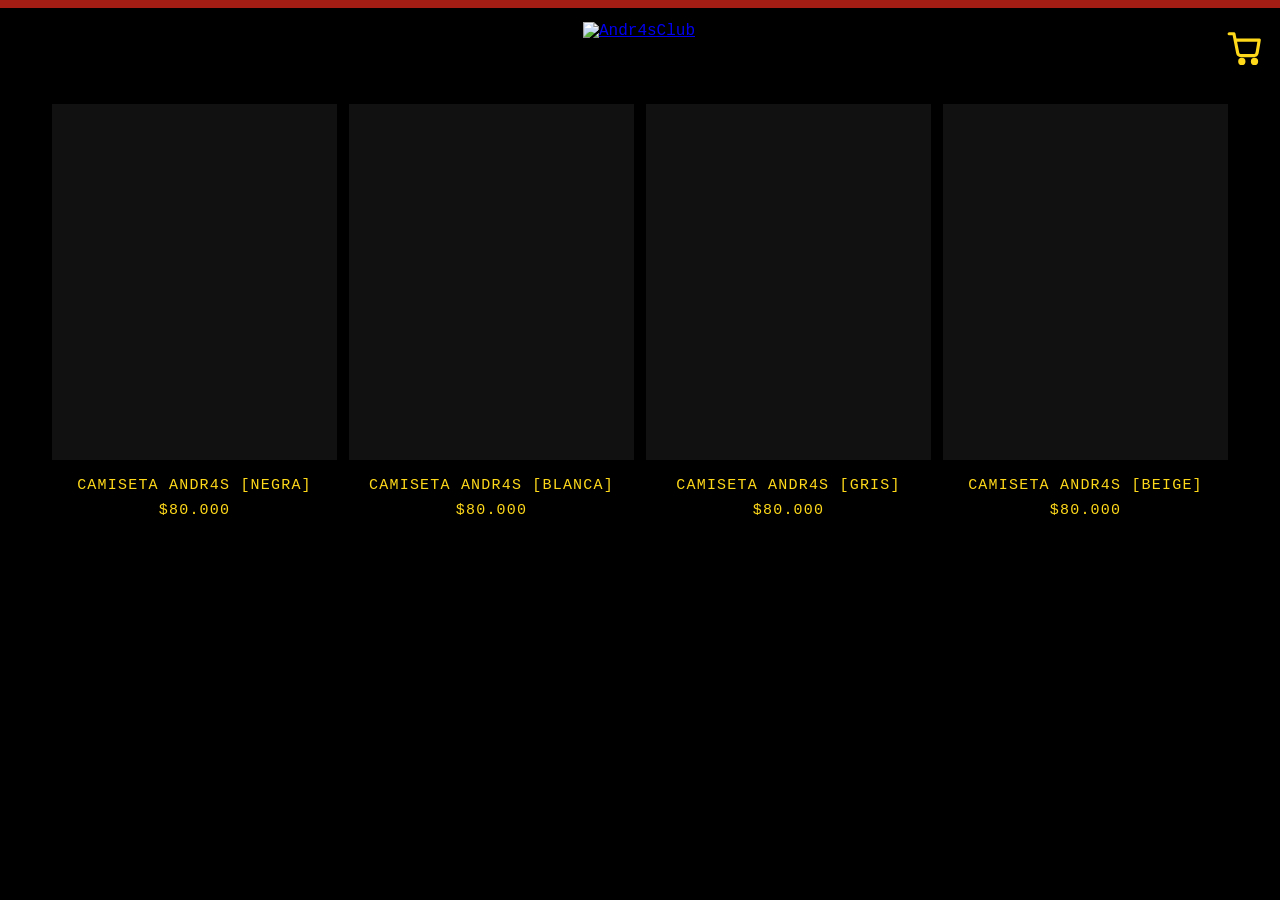
==== nuevo.html @ a96d04e5 "Add nuevo.html file" ====
<!DOCTYPE html>
<html lang="es">
<head>
  <meta charset="UTF-8">
  <meta name="viewport" content="width=device-width, initial-scale=1, viewport-fit=cover">
  <title>Andr4sClub</title>
  <style>
    :root {
      --negro: #000;
      --blanco: #fff;
      --amarillo: #ffd91a;
      --rojo: #a31d14;
      --gris: #111;
      --fuente: "Courier New", Courier, monospace;
    }

    * { box-sizing: border-box; margin: 0; padding: 0; }

    html, body {
      background: var(--negro);
      color: var(--amarillo);
      font-family: var(--fuente);
    }

    /* Barra roja de arriba */
    .barra {
      height: 8px;
      background: var(--rojo);
    }

    /* Header: menú, logo, carrito */
    .header {
      position: sticky;
      top: 0;
      z-index: 10;
      display: flex;
      align-items: center;
      justify-content: space-between;
      padding: 14px 16px;
      background: var(--negro);
    }

    .menu {
      display: flex;
      flex-direction: column;
      gap: 6px;
      width: 36px;
      background: none;
      border: 0;
      cursor: pointer;
    }
    .menu span {
      display: block;
      height: 5px;
      border-radius: 3px;
      background: var(--amarillo);
    }

    .logo img {
      display: block;
      height: 52px;
      width: auto;
    }

    .carrito {
      background: none;
      border: 0;
      cursor: pointer;
      color: var(--amarillo);
    }
    .carrito svg { width: 38px; height: 38px; display: block; }

    /* Cuadrícula de productos */
    .grid {
      display: grid;
      grid-template-columns: repeat(2, 1fr);
      gap: 28px 12px;
      padding: 16px 12px 48px;
    }

    .producto {
      text-align: center;
      text-decoration: none;
      color: inherit;
    }

    .foto {
      aspect-ratio: 4 / 5;
      background: var(--gris);
      overflow: hidden;
    }
    .foto img {
      display: block;
      width: 100%;
      height: 100%;
      object-fit: contain;
    }

    .nombre {
      margin-top: 14px;
      font-size: 15px;
      line-height: 1.6;
      letter-spacing: 0.08em;
      text-transform: uppercase;
    }
    .precio {
      margin-top: 4px;
      font-size: 15px;
      letter-spacing: 0.08em;
    }

    .producto:focus-visible,
    .menu:focus-visible,
    .carrito:focus-visible {
      outline: 2px solid var(--blanco);
      outline-offset: 4px;
    }

    @media (min-width: 700px) {
      .grid {
        grid-template-columns: repeat(4, 1fr);
        max-width: 1200px;
        margin: 0 auto;
      }
    }
  </style>
</head>
<body>

  <div class="barra"></div>

  <header class="header">
    <button class="menu" aria-label="Abrir menú">
      <span></span><span></span><span></span>
    </button>

    <a class="logo" href="./">
      <!-- CAMBIA logo.png por el nombre real de tu logo en GitHub -->
      <img src="logo.png" alt="Andr4sClub">
    </a>

    <button class="carrito" aria-label="Ver carrito">
      <svg viewBox="0 0 24 24" fill="none" stroke="currentColor" stroke-width="2" stroke-linecap="round" stroke-linejoin="round">
        <path d="M2 3h3l2.4 12.2a2 2 0 0 0 2 1.6h8.2a2 2 0 0 0 2-1.5L21 7H6"/>
        <circle cx="10" cy="20.5" r="1.3" fill="currentColor"/>
        <circle cx="18" cy="20.5" r="1.3" fill="currentColor"/>
      </svg>
    </button>
  </header>

  <main class="grid">

    <!-- Producto de prueba. En el paso 2 estos se llenan solos desde products.json -->
    <a class="producto" href="#">
      <div class="foto"><img src="images/producto1.jpg" alt="" onerror="this.style.display='none'"></div>
      <p class="nombre">Camiseta Andr4s [Negra]</p>
      <p class="precio">$80.000</p>
    </a>

    <a class="producto" href="#">
      <div class="foto"><img src="images/producto2.jpg" alt="" onerror="this.style.display='none'"></div>
      <p class="nombre">Camiseta Andr4s [Blanca]</p>
      <p class="precio">$80.000</p>
    </a>

    <a class="producto" href="#">
      <div class="foto"><img src="images/producto3.jpg" alt="" onerror="this.style.display='none'"></div>
      <p class="nombre">Camiseta Andr4s [Gris]</p>
      <p class="precio">$80.000</p>
    </a>

    <a class="producto" href="#">
      <div class="foto"><img src="images/producto4.jpg" alt="" onerror="this.style.display='none'"></div>
      <p class="nombre">Camiseta Andr4s [Beige]</p>
      <p class="precio">$80.000</p>
    </a>

  </main>

</body>
</html>
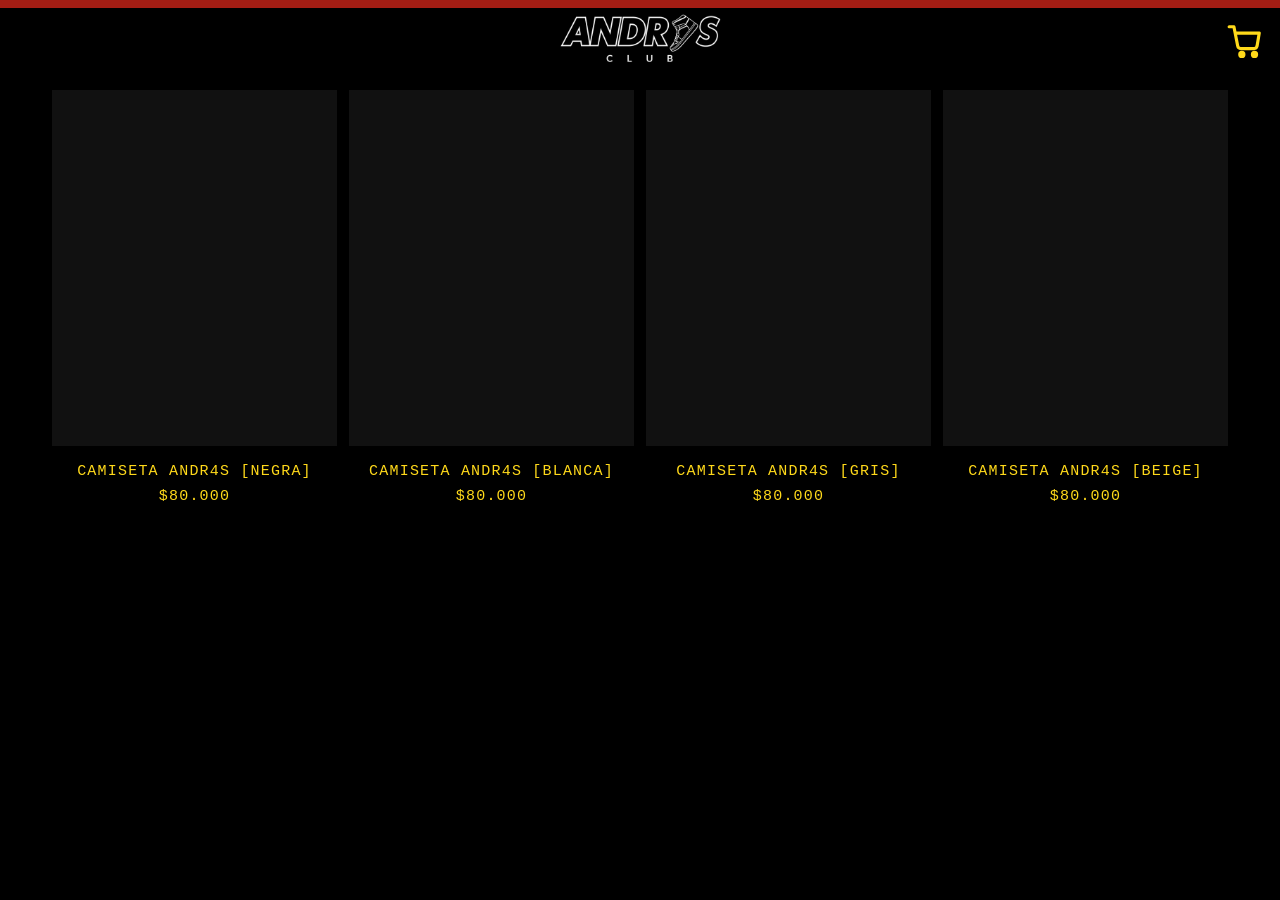
==== commit 9fbbe32b: "Update nuevo.html" ====
--- a/nuevo.html
+++ b/nuevo.html
@@ -56,10 +56,16 @@
       background: var(--amarillo);
     }
 
+    .logo {
+      position: absolute;
+      left: 50%;
+      transform: translateX(-50%);
+    }
     .logo img {
       display: block;
-      height: 52px;
-      width: auto;
+      width: 190px;
+      height: 66px;
+      object-fit: cover;
     }
 
     .carrito {
@@ -135,8 +141,7 @@
     </button>
 
     <a class="logo" href="./">
-      <!-- CAMBIA logo.png por el nombre real de tu logo en GitHub -->
-      <img src="logo.png" alt="Andr4sClub">
+      <img src="logo.jpeg" alt="Andr4sClub">
     </a>
 
     <button class="carrito" aria-label="Ver carrito">
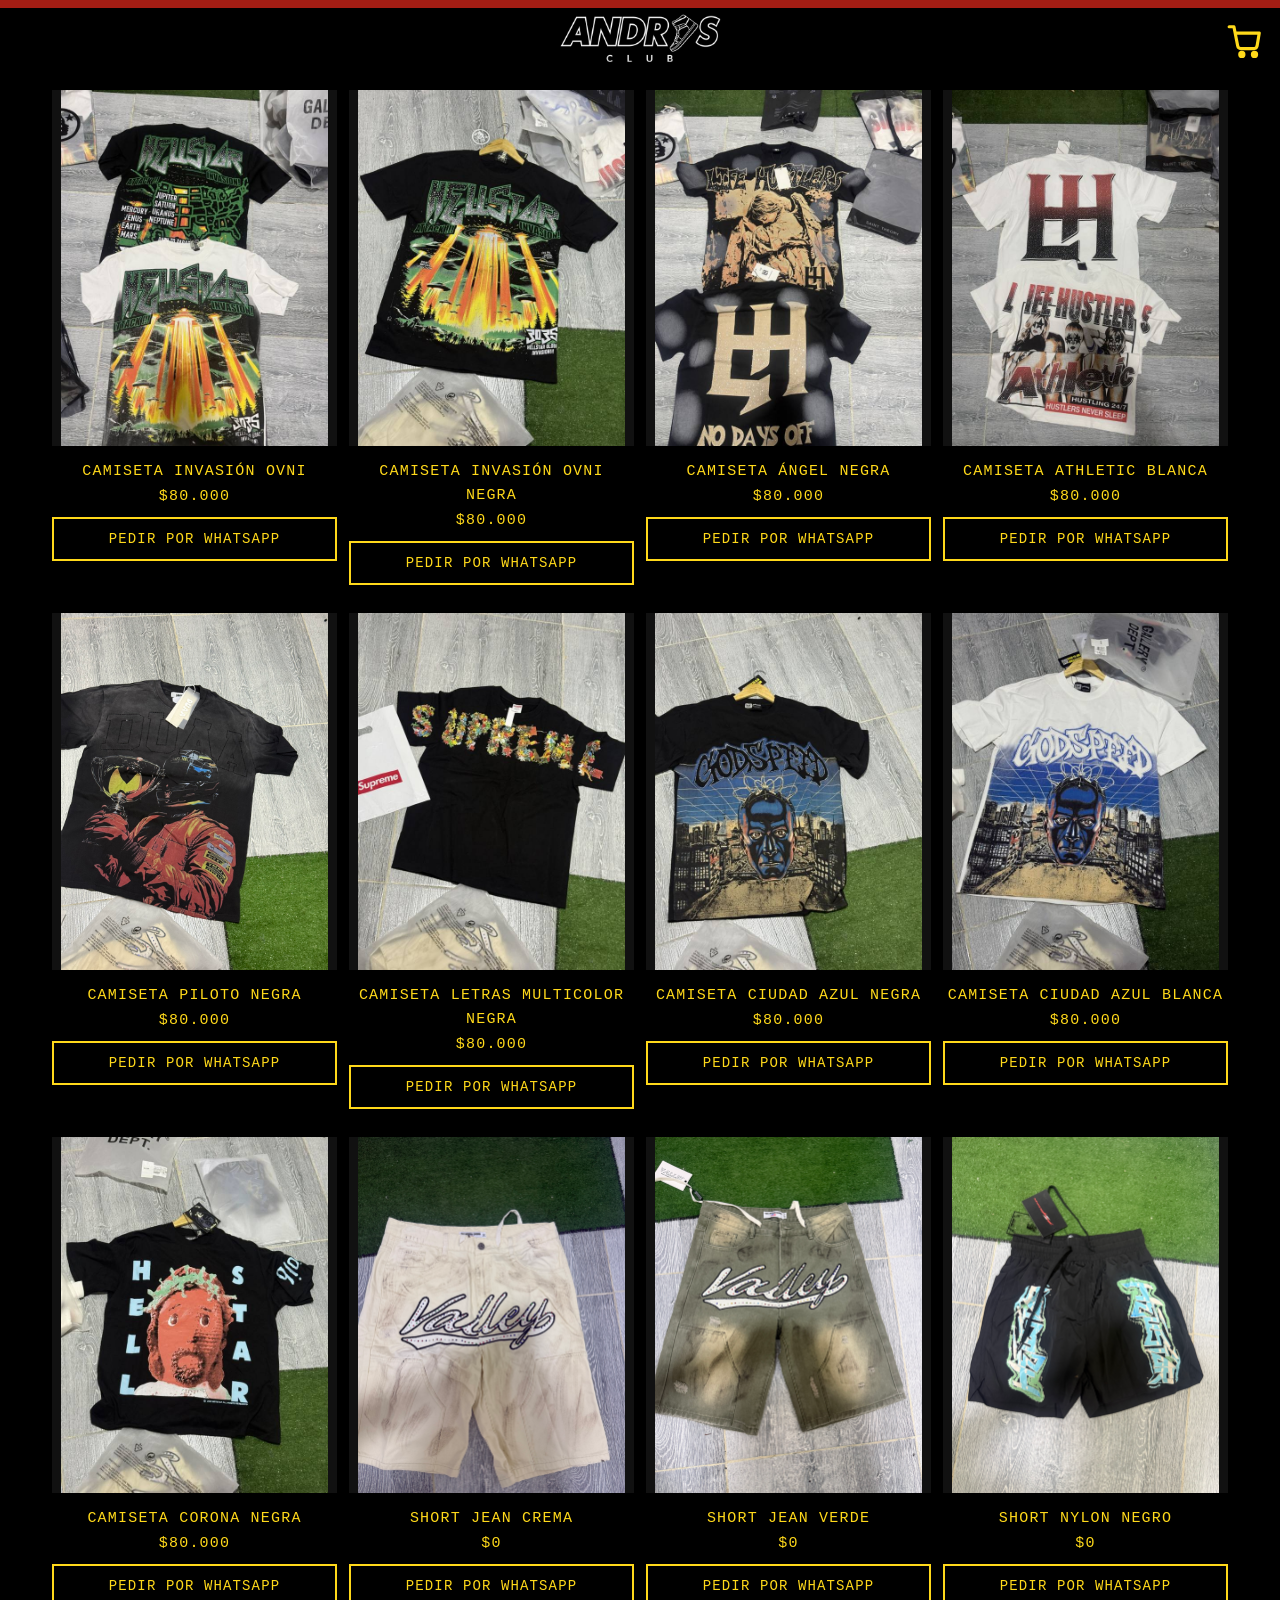
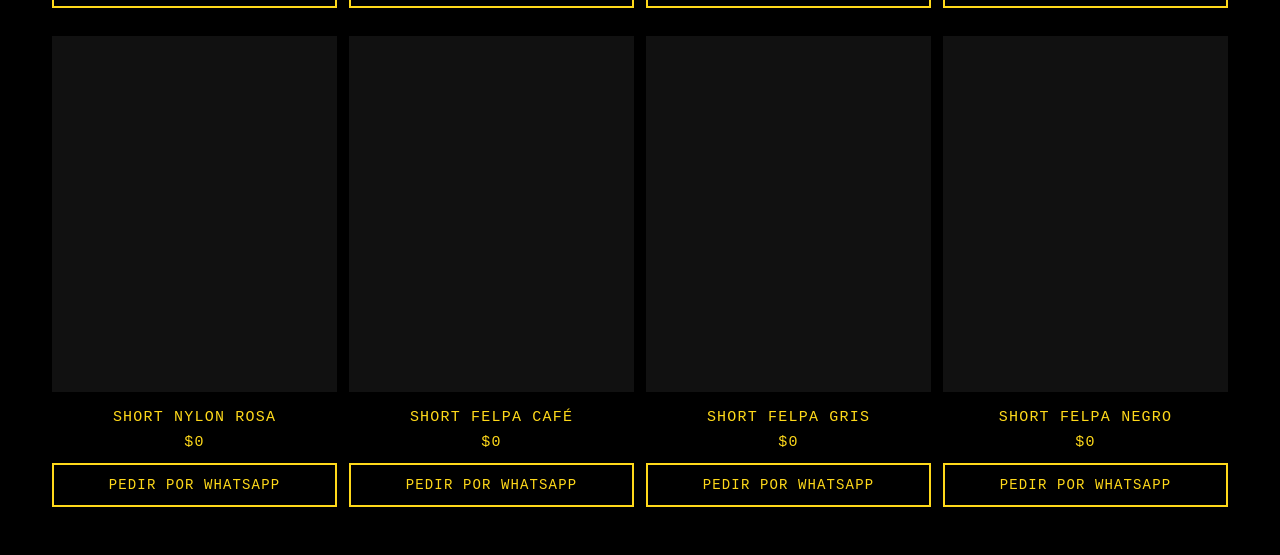
==== commit e0fdbb43: "Update nuevo.html" ====
--- a/nuevo.html
+++ b/nuevo.html
@@ -115,6 +115,25 @@
       letter-spacing: 0.08em;
     }
 
+    .pedir {
+      display: block;
+      width: 100%;
+      margin-top: 12px;
+      padding: 12px 8px;
+      background: none;
+      border: 2px solid var(--amarillo);
+      color: var(--amarillo);
+      font-family: var(--fuente);
+      font-size: 14px;
+      letter-spacing: 0.08em;
+      text-align: center;
+      text-decoration: none;
+      text-transform: uppercase;
+    }
+    .pedir:active { background: var(--amarillo); color: var(--negro); }
+    .pedir:focus-visible { outline: 2px solid var(--blanco); outline-offset: 3px; }
+    .vacio { grid-column: 1 / -1; text-align: center; padding: 40px 0; }
+
     .producto:focus-visible,
     .menu:focus-visible,
     .carrito:focus-visible {
@@ -153,34 +172,62 @@
     </button>
   </header>
 
-  <main class="grid">
-
-    <!-- Producto de prueba. En el paso 2 estos se llenan solos desde products.json -->
-    <a class="producto" href="#">
-      <div class="foto"><img src="images/producto1.jpg" alt="" onerror="this.style.display='none'"></div>
-      <p class="nombre">Camiseta Andr4s [Negra]</p>
-      <p class="precio">$80.000</p>
-    </a>
-
-    <a class="producto" href="#">
-      <div class="foto"><img src="images/producto2.jpg" alt="" onerror="this.style.display='none'"></div>
-      <p class="nombre">Camiseta Andr4s [Blanca]</p>
-      <p class="precio">$80.000</p>
-    </a>
-
-    <a class="producto" href="#">
-      <div class="foto"><img src="images/producto3.jpg" alt="" onerror="this.style.display='none'"></div>
-      <p class="nombre">Camiseta Andr4s [Gris]</p>
-      <p class="precio">$80.000</p>
-    </a>
-
-    <a class="producto" href="#">
-      <div class="foto"><img src="images/producto4.jpg" alt="" onerror="this.style.display='none'"></div>
-      <p class="nombre">Camiseta Andr4s [Beige]</p>
-      <p class="precio">$80.000</p>
-    </a>
-
-  </main>
+  <main class="grid" id="grid"></main>
+
+  <script>
+    // CAMBIA este número por tu WhatsApp: con 57 adelante, sin + ni espacios
+    const WHATSAPP = "573000000000";
+
+    const grid = document.getElementById("grid");
+
+    function pesos(n) {
+      return "$" + Number(n).toLocaleString("es-CO");
+    }
+
+    function tarjeta(p) {
+      const mensaje = "Hola Andr4sClub, quiero pedir: " + p.nombre + " (" + pesos(p.precio) + ")";
+      const link = "https://wa.me/" + WHATSAPP + "?text=" + encodeURIComponent(mensaje);
+
+      const caja = document.createElement("article");
+      caja.className = "producto";
+
+      const foto = document.createElement("div");
+      foto.className = "foto";
+      const img = document.createElement("img");
+      img.src = encodeURI(p.imagen);
+      img.alt = p.nombre;
+      img.loading = "lazy";
+      img.onerror = function () { img.style.display = "none"; };
+      foto.appendChild(img);
+
+      const nombre = document.createElement("p");
+      nombre.className = "nombre";
+      nombre.textContent = p.nombre;
+
+      const precio = document.createElement("p");
+      precio.className = "precio";
+      precio.textContent = pesos(p.precio);
+
+      const boton = document.createElement("a");
+      boton.className = "pedir";
+      boton.href = link;
+      boton.target = "_blank";
+      boton.rel = "noopener";
+      boton.textContent = "Pedir por WhatsApp";
+
+      caja.append(foto, nombre, precio, boton);
+      return caja;
+    }
+
+    fetch("products.json")
+      .then(function (r) { return r.json(); })
+      .then(function (productos) {
+        productos.forEach(function (p) { grid.appendChild(tarjeta(p)); });
+      })
+      .catch(function () {
+        grid.innerHTML = '<p class="vacio">No se pudieron cargar los productos.</p>';
+      });
+  </script>
 
 </body>
 </html>
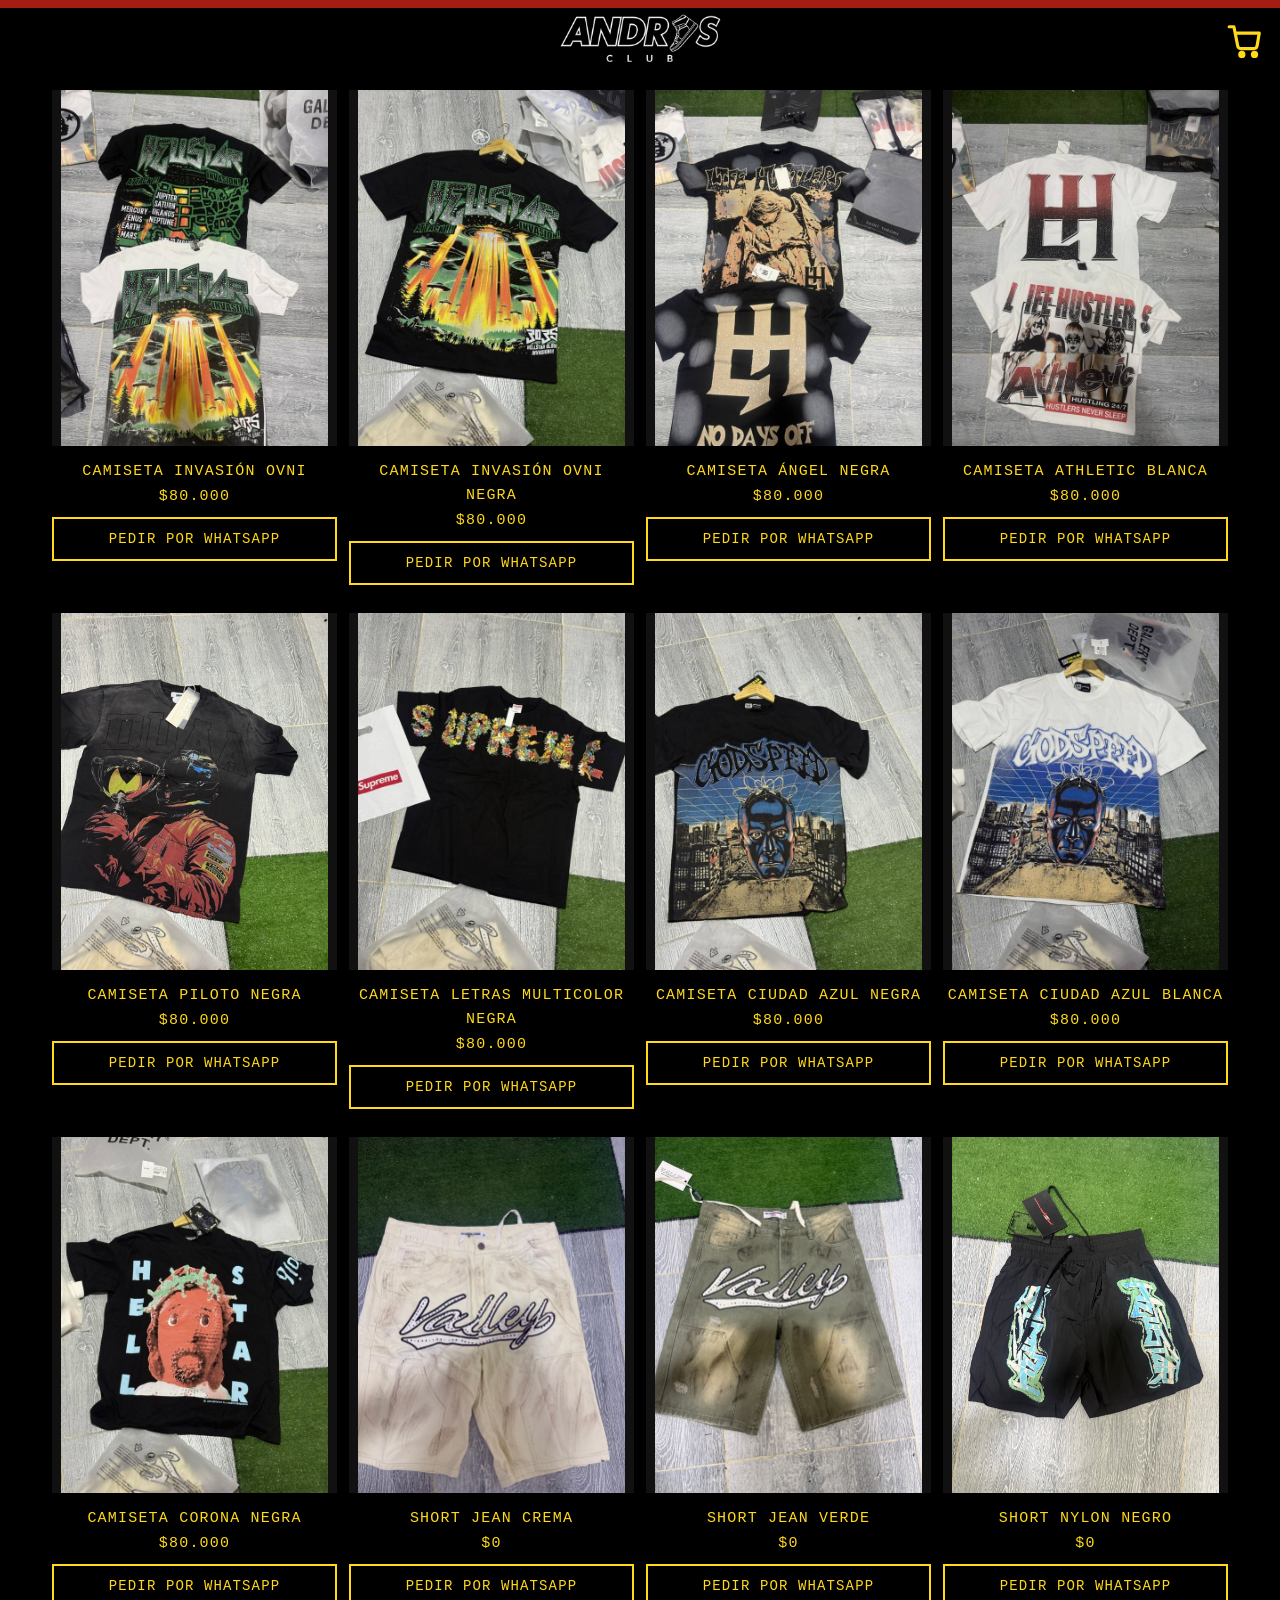
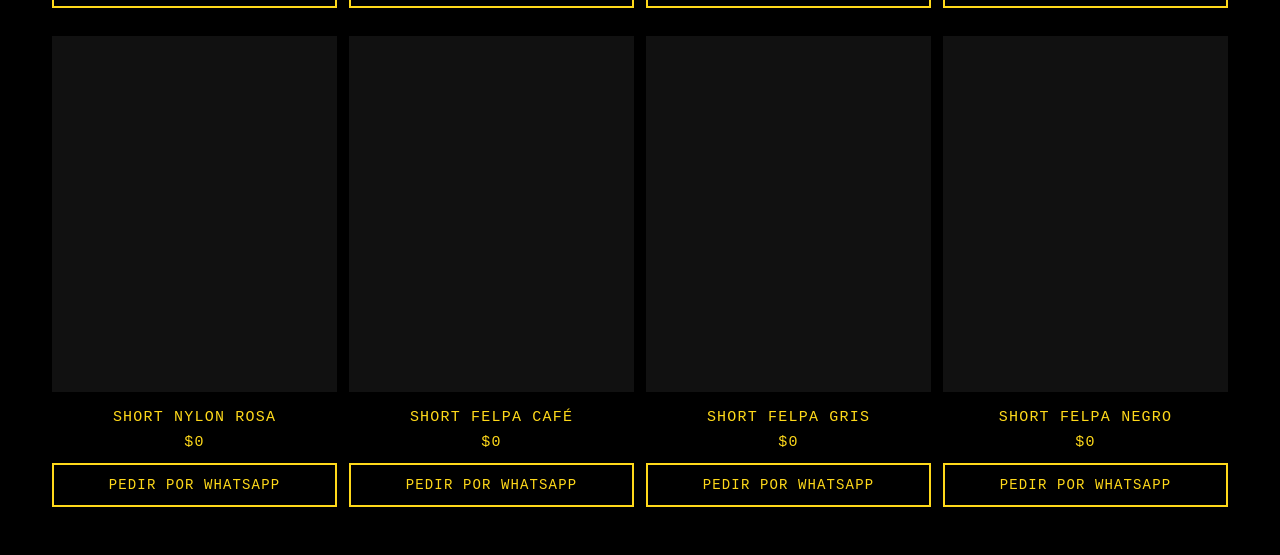
==== commit f4423f61: "Enhance product display with image carousel" ====
--- a/nuevo.html
+++ b/nuevo.html
@@ -91,15 +91,36 @@
     }
 
     .foto {
+      position: relative;
       aspect-ratio: 4 / 5;
       background: var(--gris);
       overflow: hidden;
     }
-    .foto img {
-      display: block;
+    .tira {
+      display: flex;
+      height: 100%;
+      overflow-x: auto;
+      scroll-snap-type: x mandatory;
+      scrollbar-width: none;
+    }
+    .tira::-webkit-scrollbar { display: none; }
+    .tira img {
+      flex: 0 0 100%;
       width: 100%;
       height: 100%;
       object-fit: contain;
+      scroll-snap-align: center;
+    }
+    .cuenta {
+      position: absolute;
+      right: 8px;
+      bottom: 8px;
+      padding: 2px 8px;
+      background: rgba(0, 0, 0, 0.75);
+      color: var(--amarillo);
+      font-size: 12px;
+      letter-spacing: 0.08em;
+      pointer-events: none;
     }
 
     .nombre {
@@ -175,8 +196,8 @@
   <main class="grid" id="grid"></main>
 
   <script>
-    // CAMBIA este número por tu WhatsApp: con 57 adelante, sin + ni espacios
-    const WHATSAPP = "573000000000";
+    // Tu número de WhatsApp: con 57 adelante, sin + ni espacios
+    const WHATSAPP = "573116723104";
 
     const grid = document.getElementById("grid");
 
@@ -184,21 +205,40 @@
       return "$" + Number(n).toLocaleString("es-CO");
     }
 
-    function tarjeta(p) {
+    function tarjeta(p, extras) {
       const mensaje = "Hola Andr4sClub, quiero pedir: " + p.nombre + " (" + pesos(p.precio) + ")";
       const link = "https://wa.me/" + WHATSAPP + "?text=" + encodeURIComponent(mensaje);
 
+      // Primero la foto de products.json y después las de fotos.json
+      const fotos = [p.imagen].concat(extras[String(p.id)] || []);
+
       const caja = document.createElement("article");
       caja.className = "producto";
 
       const foto = document.createElement("div");
       foto.className = "foto";
-      const img = document.createElement("img");
-      img.src = encodeURI(p.imagen);
-      img.alt = p.nombre;
-      img.loading = "lazy";
-      img.onerror = function () { img.style.display = "none"; };
-      foto.appendChild(img);
+      const tira = document.createElement("div");
+      tira.className = "tira";
+      fotos.forEach(function (nombreFoto) {
+        const img = document.createElement("img");
+        img.src = encodeURI(nombreFoto);
+        img.alt = p.nombre;
+        img.loading = "lazy";
+        img.onerror = function () { img.remove(); };
+        tira.appendChild(img);
+      });
+      foto.appendChild(tira);
+
+      if (fotos.length > 1) {
+        const cuenta = document.createElement("span");
+        cuenta.className = "cuenta";
+        cuenta.textContent = "1/" + fotos.length;
+        tira.addEventListener("scroll", function () {
+          const i = Math.round(tira.scrollLeft / tira.clientWidth) + 1;
+          cuenta.textContent = i + "/" + tira.children.length;
+        });
+        foto.appendChild(cuenta);
+      }
 
       const nombre = document.createElement("p");
       nombre.className = "nombre";
@@ -219,10 +259,12 @@
       return caja;
     }
 
-    fetch("products.json")
-      .then(function (r) { return r.json(); })
-      .then(function (productos) {
-        productos.forEach(function (p) { grid.appendChild(tarjeta(p)); });
+    Promise.all([
+      fetch("products.json").then(function (r) { return r.json(); }),
+      fetch("fotos.json").then(function (r) { return r.json(); }).catch(function () { return {}; })
+    ])
+      .then(function (datos) {
+        datos[0].forEach(function (p) { grid.appendChild(tarjeta(p, datos[1])); });
       })
       .catch(function () {
         grid.innerHTML = '<p class="vacio">No se pudieron cargar los productos.</p>';
